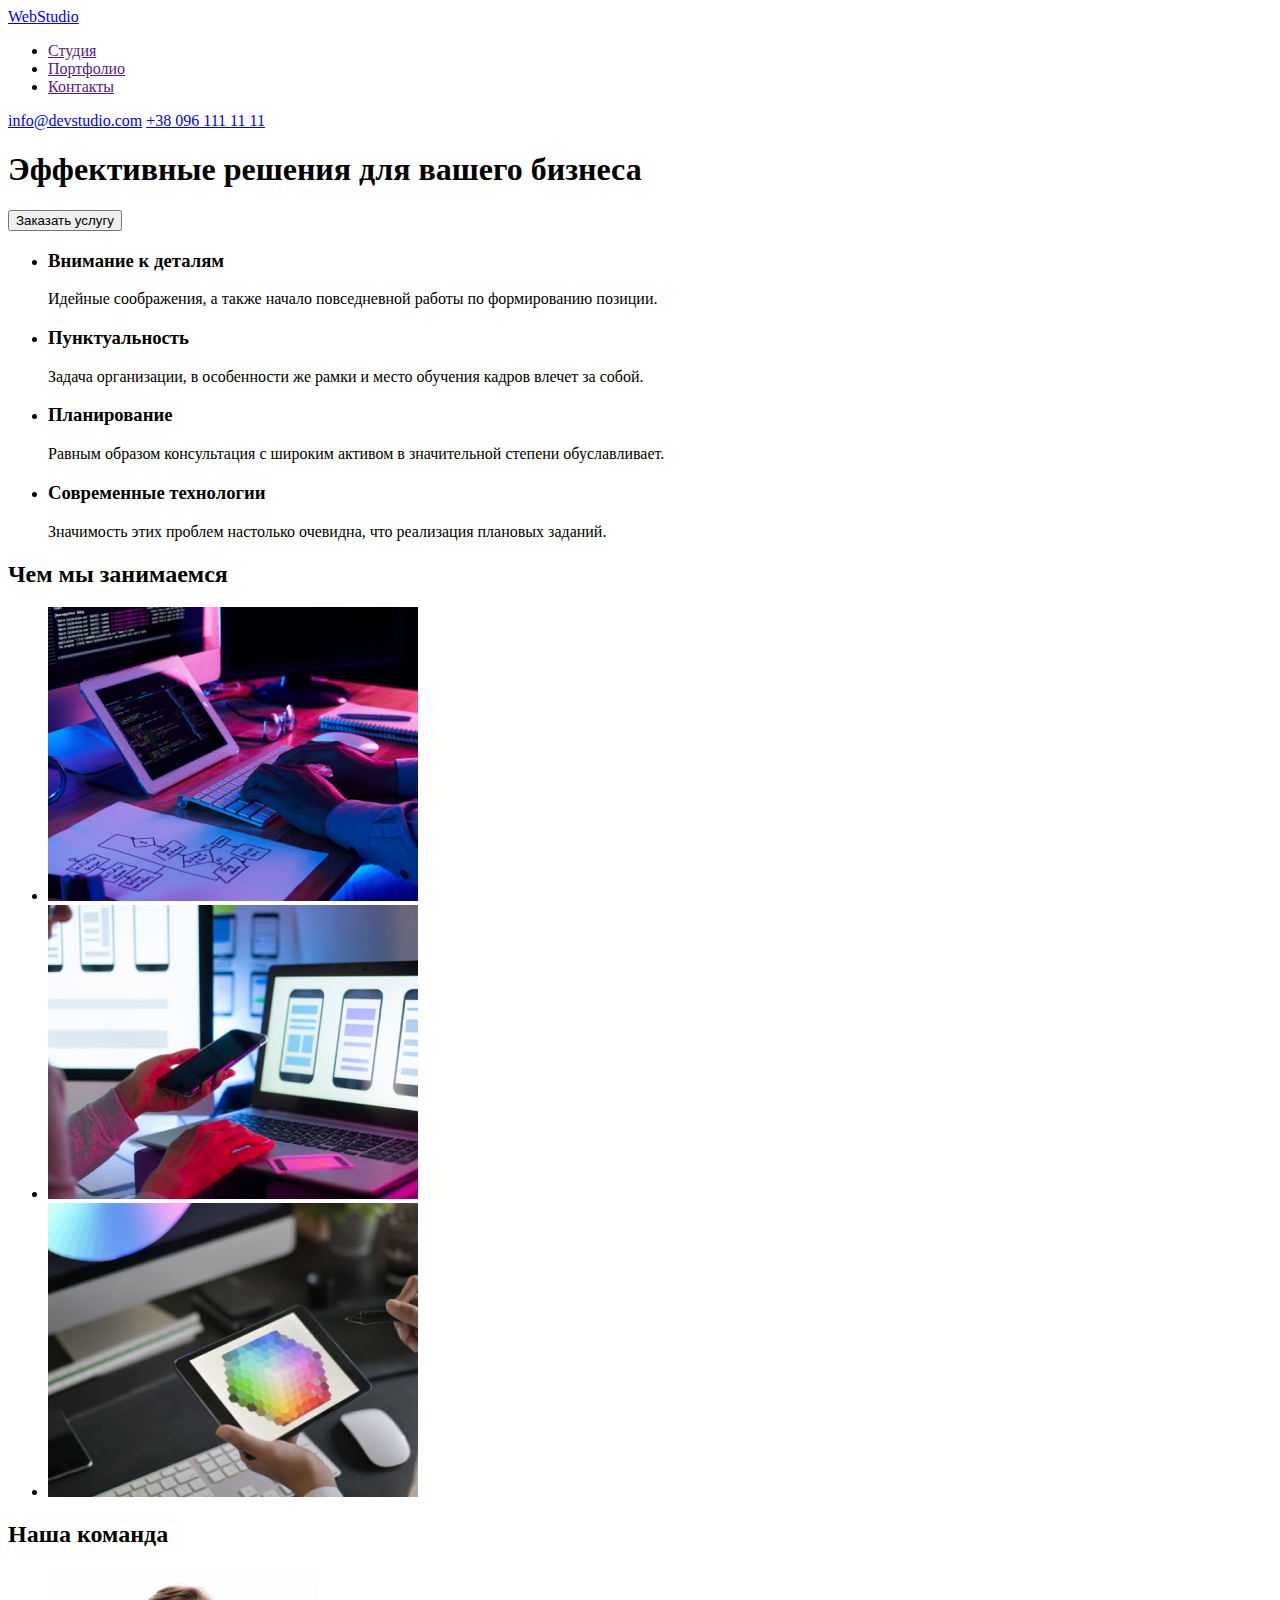
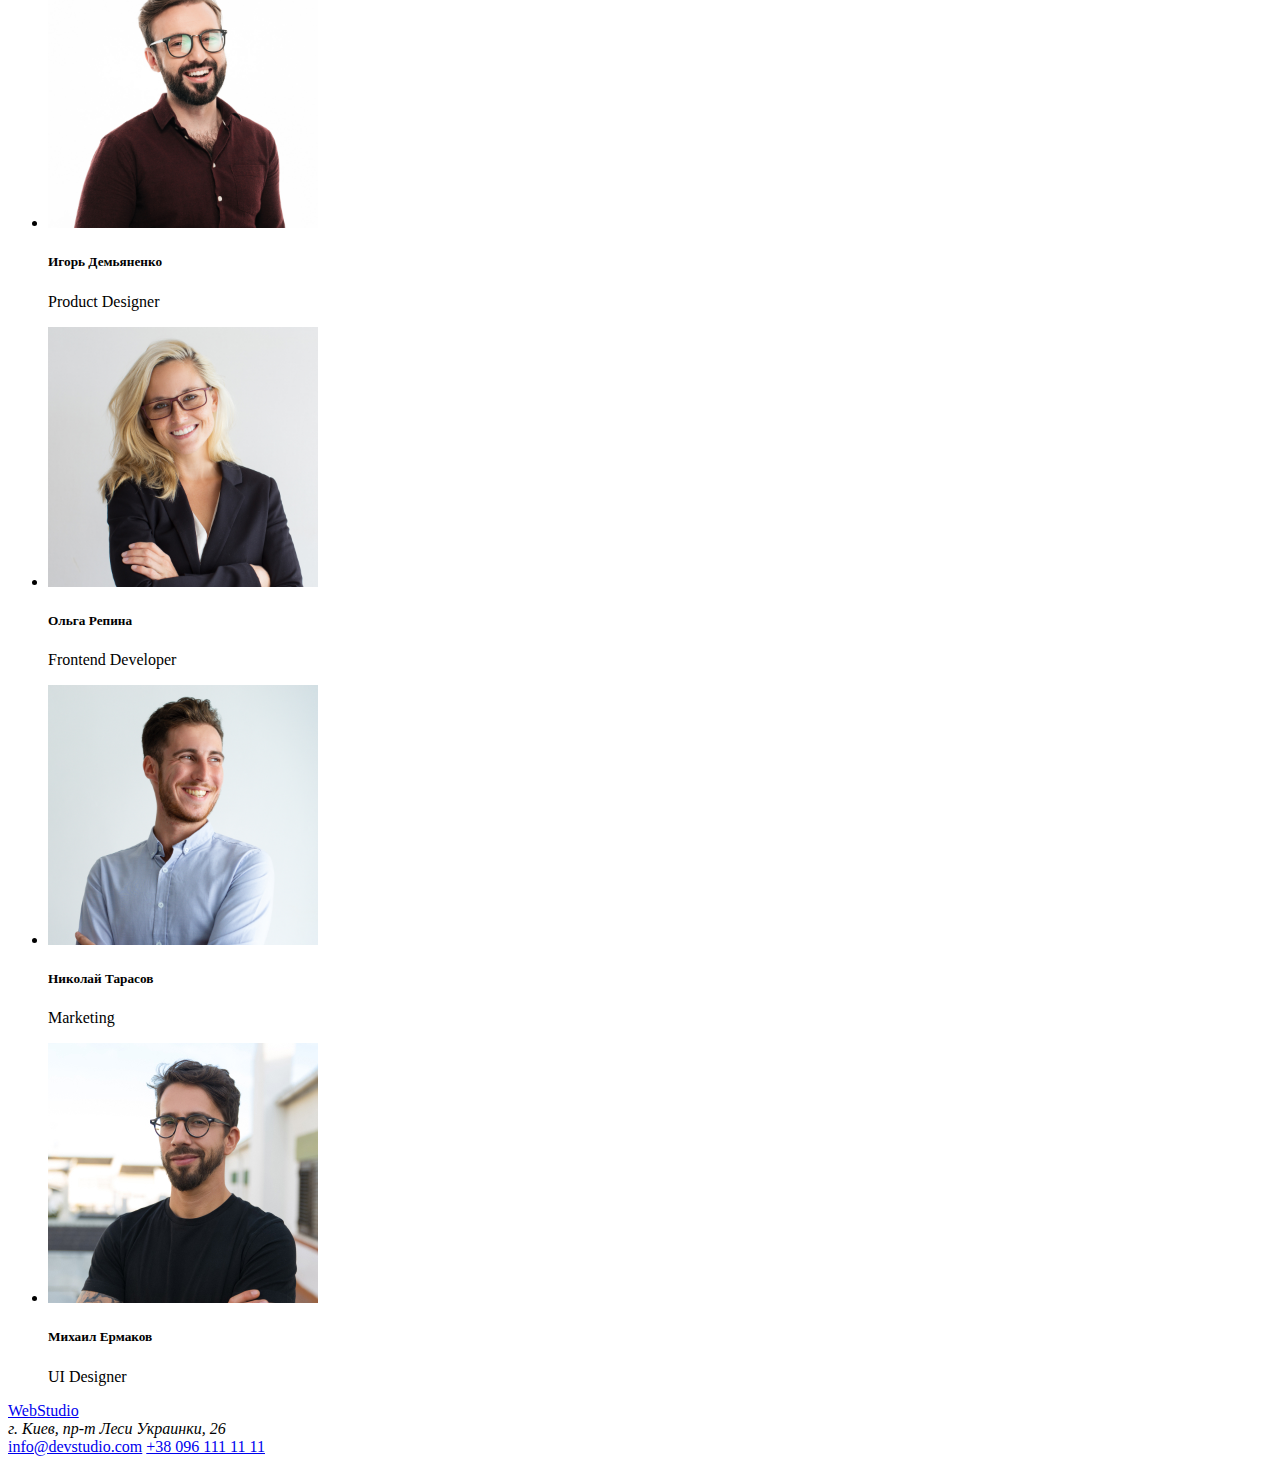
==== index.html @ cc985208 "initiation" ====
<!DOCTYPE html>
<html lang="en">
    <head>
        <meta charset="UTF-8" />
        <meta name="viewport" content="width=device-width, initial-scale=1.0" />
        <title>WebStudio</title>
    </head>
    <body>
        <header>
            <nav>
                <a href="/"><span>Web</span>Studio</a>
                <ul>
                    <li><a href="">Студия</a></li>
                    <li><a href="">Портфолио</a></li>
                    <li><a href="">Контакты</a></li>
                </ul>
            </nav>

            <div>
                <a href="mailto:info@devstudio.com">info@devstudio.com</a>
                <a href="tel:+380961111111">+38 096 111 11 11</a>
            </div>
        </header>
        <main>
            <section>
                <h1>Эффективные решения для вашего бизнеса</h1>
                <button type="button">Заказать услугу</button>
            </section>
            <section>
                <ul>
                    <li>
                        <h3>Внимание к деталям</h3>
                        <p>Идейные соображения, а также начало повседневной работы по формированию позиции.</p>
                    </li>
                    <li>
                        <h3>Пунктуальность</h3>
                        <p>Задача организации, в особенности же рамки и место обучения кадров влечет за собой.</p>
                    </li>
                    <li>
                        <h3>Планирование</h3>
                        <p>Равным образом консультация с широким активом в значительной степени обуславливает.</p>
                    </li>
                    <li>
                        <h3>Современные технологии</h3>
                        <p>Значимость этих проблем настолько очевидна, что реализация плановых заданий.</p>
                    </li>
                </ul>
            </section>
            <section>
                <h2>Чем мы занимаемся</h2>
                <ul>
                    <li><img src="./box1.jpg" width="370" height="294" alt="img1" /></li>
                    <li><img src="./box2.jpg" width="370" height="294" alt="img2" /></li>
                    <li><img src="./box3.jpg" width="370" height="294" alt="img3" /></li>
                </ul>
            </section>
            <section>
                <h2>Наша команда</h2>
                <ul>
                    <li>
                        <img src="./images/img1.jpg" width="270" height="260" alt="Игорь Демьяненко" />
                        <h5>Игорь Демьяненко</h5>
                        <p>Product Designer</p>
                    </li>
                    <li>
                        <img src="./images/img2.jpg" width="270" height="260" alt="Ольга Репина" />
                        <h5>Ольга Репина</h5>
                        <p>Frontend Developer</p>
                    </li>
                    <li>
                        <img src="./images/img3.jpg" width="270" height="260" alt="Николай Тарасов" />
                        <h5>Николай Тарасов</h5>
                        <p>Marketing</p>
                    </li>
                    <li>
                        <img src="./images/img4.jpg" width="270" height="260" alt="Михаил Ермаков" />
                        <h5>Михаил Ермаков</h5>
                        <p>UI Designer</p>
                    </li>
                </ul>
            </section>
        </main>
        <footer>
            <a href="/"><span>Web</span>Studio</a>
            <address>г. Киев, пр-т Леси Украинки, 26</address>
            <a href="mailto:info@devstudio.com">info@devstudio.com</a>
            <a href="tel:+380961111111">+38 096 111 11 11</a>
        </footer>
    </body>
</html>
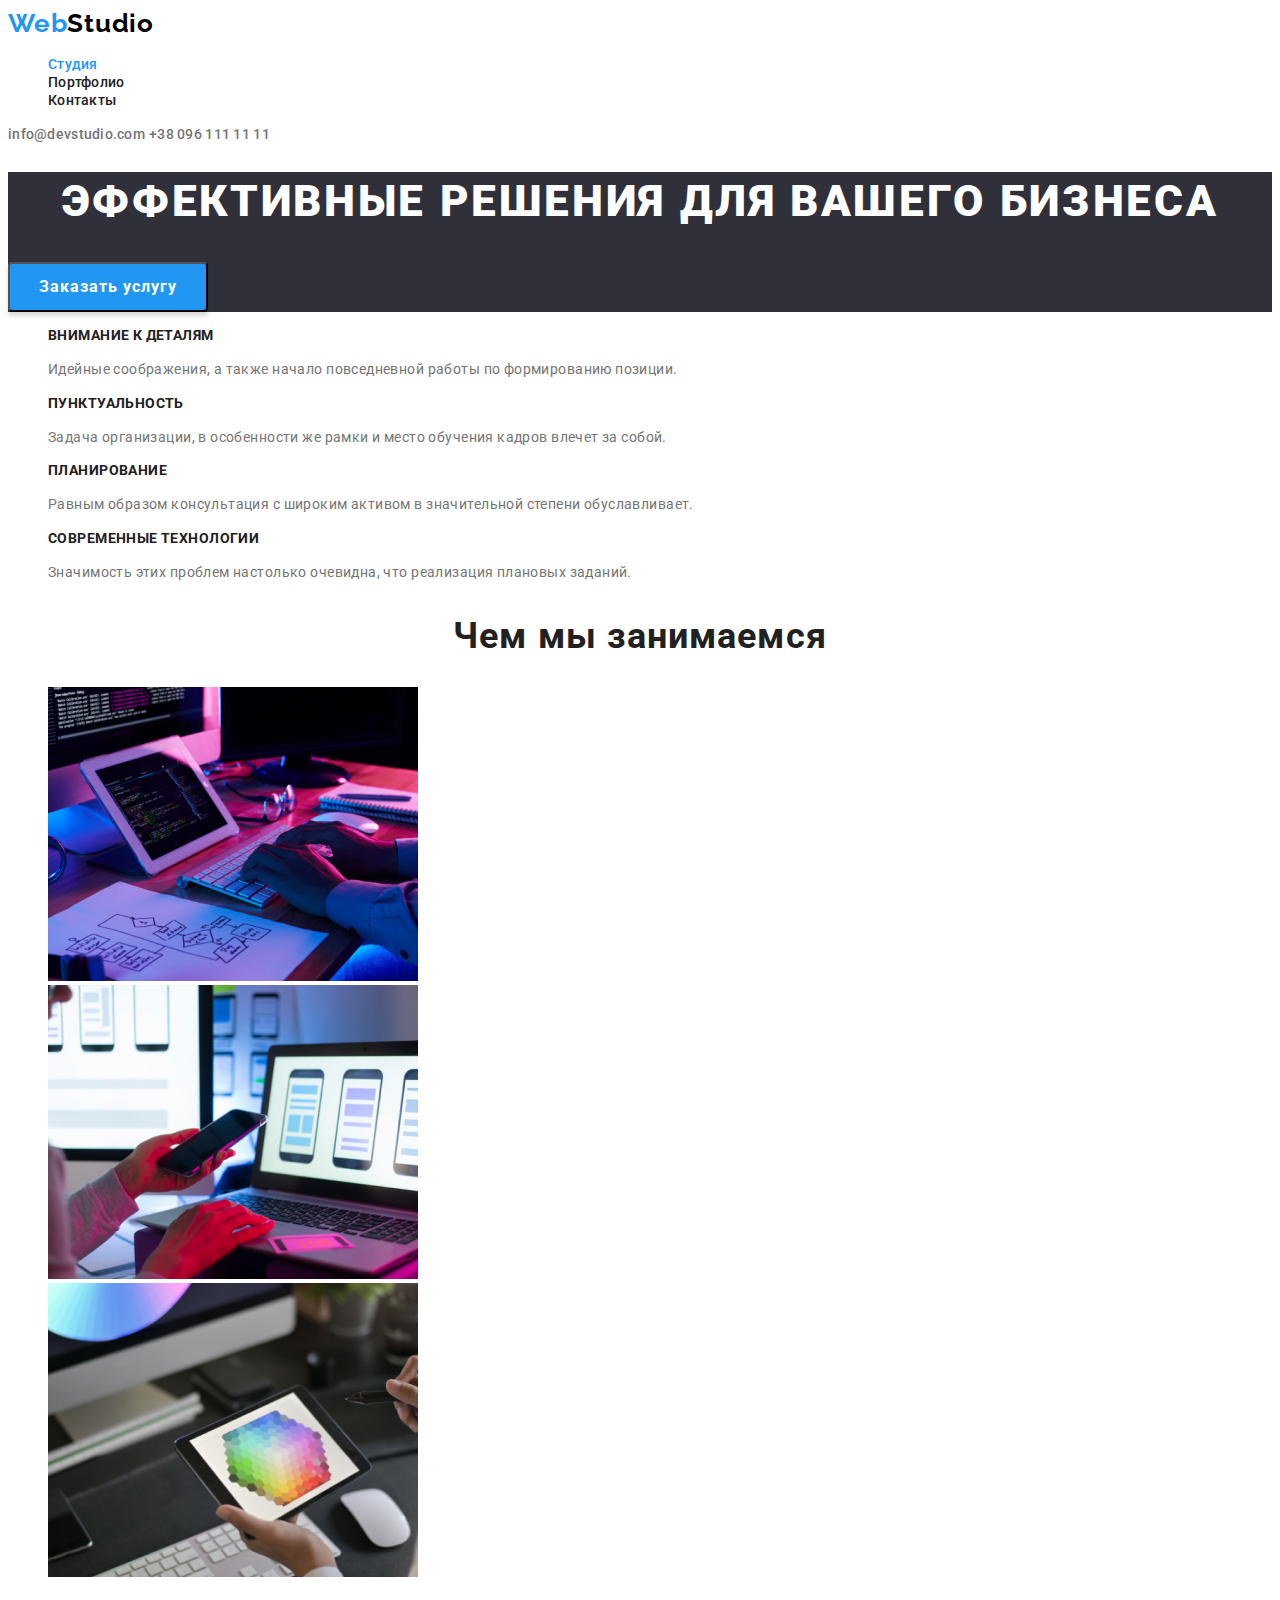
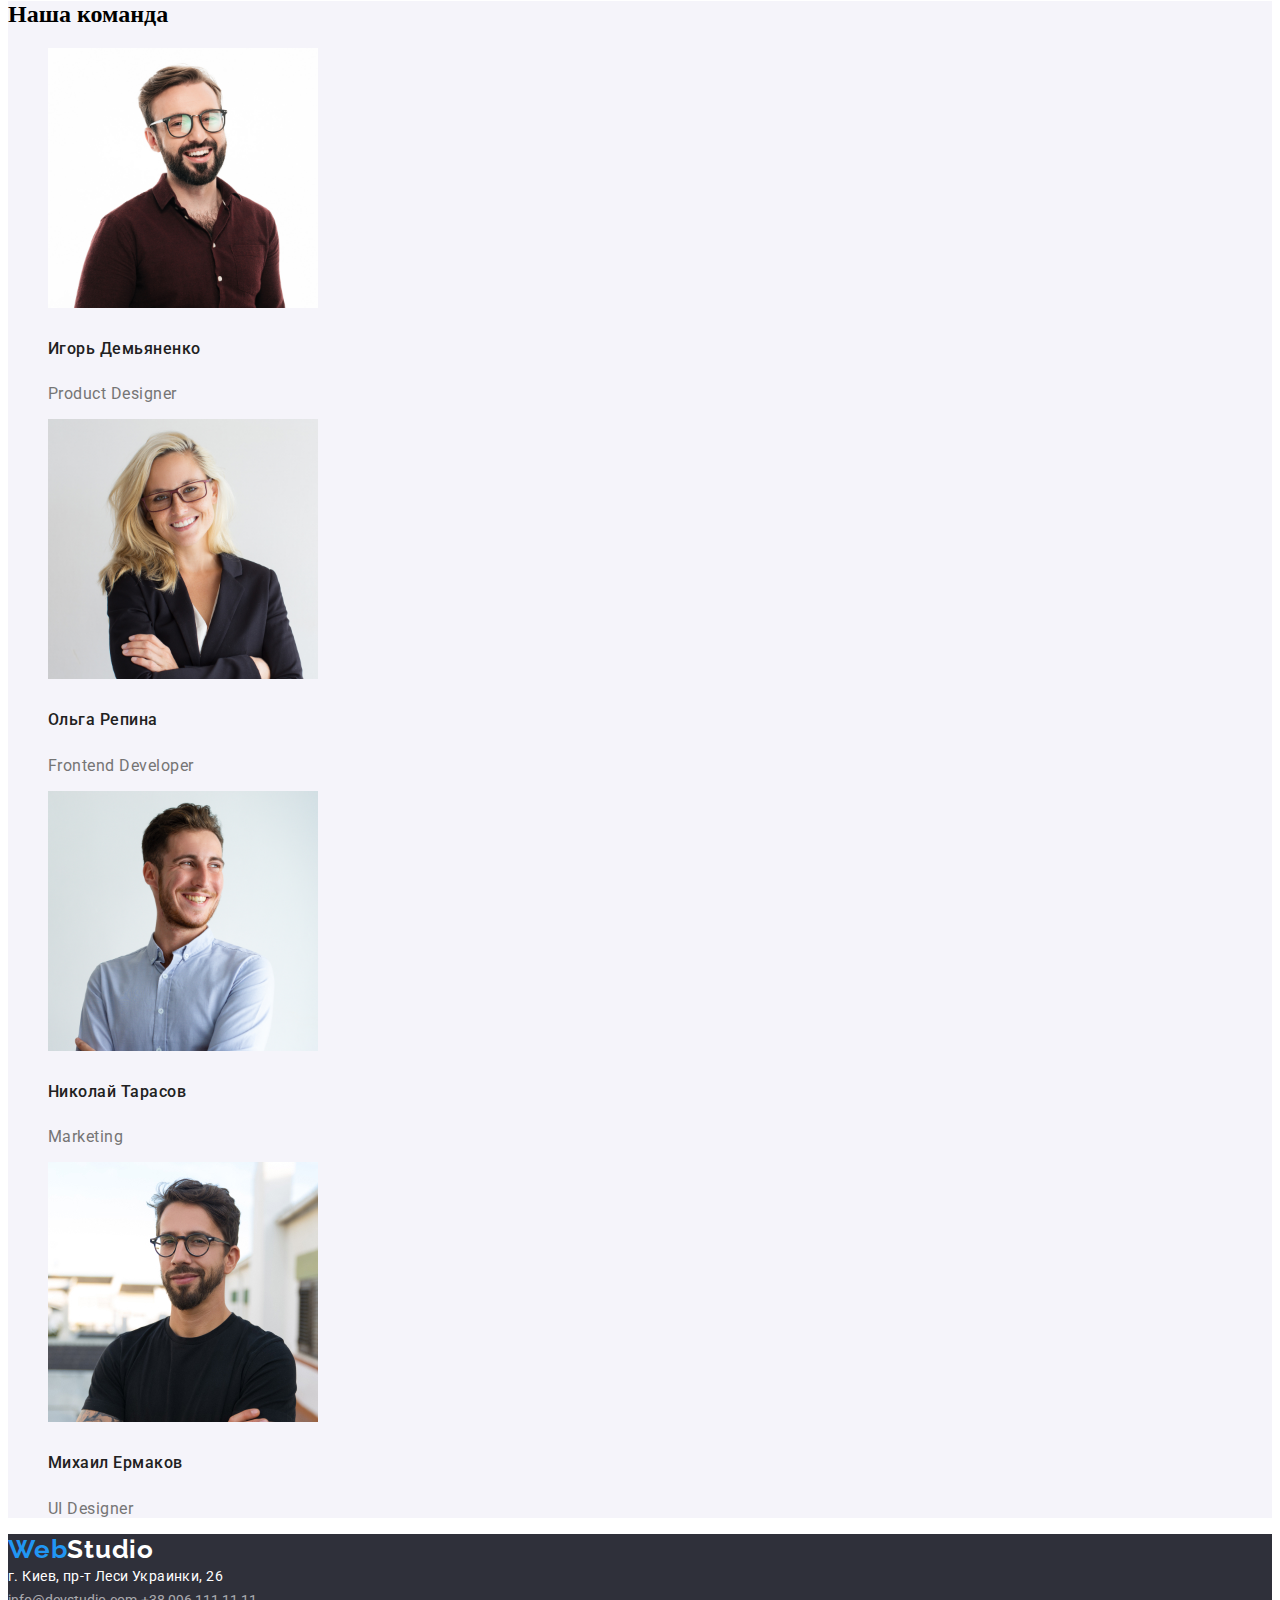
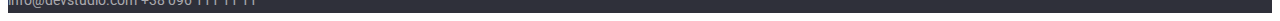
==== commit 4c19d9e6: "ДЗ№2" ====
--- a/index.html
+++ b/index.html
@@ -4,29 +4,34 @@
         <meta charset="UTF-8" />
         <meta name="viewport" content="width=device-width, initial-scale=1.0" />
         <title>WebStudio</title>
+        <link
+            href="https://fonts.googleapis.com/css2?family=Raleway:wght@700&family=Roboto:wght@400;500;700;900&display=swap"
+            rel="stylesheet"
+        />
+        <link rel="stylesheet" href="./css/styles.css" />
     </head>
     <body>
-        <header>
+        <header class="page header">
             <nav>
-                <a href="/"><span>Web</span>Studio</a>
-                <ul>
-                    <li><a href="">Студия</a></li>
-                    <li><a href="">Портфолио</a></li>
-                    <li><a href="">Контакты</a></li>
+                <a href="/" class="logo">Web<span>Studio</span></a>
+                <ul class="site-nav">
+                    <li><a href="" class="link current">Студия</a></li>
+                    <li><a href="./portfolio.html" class="link">Портфолио</a></li>
+                    <li><a href="" class="link">Контакты</a></li>
                 </ul>
             </nav>
 
             <div>
-                <a href="mailto:info@devstudio.com">info@devstudio.com</a>
-                <a href="tel:+380961111111">+38 096 111 11 11</a>
+                <a href="mailto:info@devstudio.com" class="contacts">info@devstudio.com</a>
+                <a href="tel:+380961111111" class="contacts">+38 096 111 11 11</a>
             </div>
         </header>
         <main>
-            <section>
-                <h1>Эффективные решения для вашего бизнеса</h1>
+            <section class="hero">
+                <h1 class="herotitle">Эффективные решения для вашего бизнеса</h1>
                 <button type="button">Заказать услугу</button>
             </section>
-            <section>
+            <section class="description">
                 <ul>
                     <li>
                         <h3>Внимание к деталям</h3>
@@ -46,7 +51,7 @@
                     </li>
                 </ul>
             </section>
-            <section>
+            <section class="function">
                 <h2>Чем мы занимаемся</h2>
                 <ul>
                     <li><img src="./box1.jpg" width="370" height="294" alt="img1" /></li>
@@ -54,7 +59,7 @@
                     <li><img src="./box3.jpg" width="370" height="294" alt="img3" /></li>
                 </ul>
             </section>
-            <section>
+            <section class="team">
                 <h2>Наша команда</h2>
                 <ul>
                     <li>
@@ -80,11 +85,11 @@
                 </ul>
             </section>
         </main>
-        <footer>
-            <a href="/"><span>Web</span>Studio</a>
+        <footer class="footer">
+            <a href="/" class="footerlogo">Web<span>Studio</span></a>
             <address>г. Киев, пр-т Леси Украинки, 26</address>
-            <a href="mailto:info@devstudio.com">info@devstudio.com</a>
-            <a href="tel:+380961111111">+38 096 111 11 11</a>
+            <a href="mailto:info@devstudio.com" class="mail">info@devstudio.com</a>
+            <a href="tel:+380961111111" class="tel">+38 096 111 11 11</a>
         </footer>
     </body>
 </html>
--- a/css/styles.css
+++ b/css/styles.css
@@ -0,0 +1,239 @@
+:root {
+    --main-text-color: #212121;
+    --hover-button-color: #2196f3;
+    --secondary-color: #757575;
+    --white: #ffffff;
+    --hero-background-color: #2f303a;
+    --secondary-section-background-color: #e5e5e5;
+    --team-background-color: #f5f4fa;
+}
+a {
+    text-decoration: none;
+}
+
+ul {
+    list-style-type: none;
+}
+
+.site-nav .link.current {
+    color: var(--hover-button-color);
+}
+
+.logo {
+    font-family: Raleway, sans-serif;
+    font-style: normal;
+    font-weight: bold;
+    font-size: 26px;
+    line-height: 1.19;
+    letter-spacing: 0.03em;
+
+    color: var(--hover-button-color);
+}
+
+.logo span {
+    color: black;
+}
+
+.site-nav a:hover,
+focus {
+    color: var(--hover-button-color);
+}
+
+.site-nav a {
+    font-family: Roboto, sans-serif;
+    font-style: normal;
+    font-weight: 500;
+    font-size: 14px;
+    line-height: 1.14;
+    letter-spacing: 0.02em;
+
+    color: var(--main-text-color);
+}
+.contacts {
+    color: var(--secondary-color);
+}
+
+.contacts:hover {
+    color: var(--hover-button-color);
+}
+
+.contacts {
+    font-family: Roboto, sans-serif;
+    font-style: normal;
+    font-weight: 500;
+    font-size: 14px;
+    line-height: 16px;
+    letter-spacing: 0.02em;
+}
+
+.hero {
+    background-color: var(--hero-background-color);
+}
+
+.herotitle {
+    font-family: Roboto, sans-serif;
+    font-style: normal;
+    font-weight: 900;
+    font-size: 44px;
+    line-height: 1.36;
+    text-align: center;
+    letter-spacing: 0.06em;
+    text-transform: uppercase;
+    color: var(--white);
+}
+
+.hero button {
+    width: 200px;
+    height: 50px;
+    background: var(--hover-button-color);
+    box-shadow: 0px 4px 4px rgba(0, 0, 0, 0.15);
+    border-radius: 4px;
+    font-family: Roboto, sans-serif;
+    font-style: normal;
+    font-weight: bold;
+    font-size: 16px;
+    line-height: 1.88;
+    text-align: center;
+    letter-spacing: 0.06em;
+    color: #ffffff;
+    cursor: pointer;
+}
+
+h3 {
+    font-family: Roboto, sans-serif;
+    font-style: normal;
+    font-weight: bold;
+    font-size: 14px;
+    line-height: 1.14;
+    letter-spacing: 0.03em;
+    text-transform: uppercase;
+    color: var(--main-text-color);
+}
+
+.description p {
+    font-family: Roboto, sans-serif;
+    font-style: normal;
+    font-weight: normal;
+    font-size: 14px;
+    line-height: 1.71;
+    letter-spacing: 0.03em;
+    color: var(--secondary-color);
+}
+
+.function h2 {
+    font-family: Roboto, sans-serif;
+    font-style: normal;
+    font-weight: bold;
+    font-size: 36px;
+    line-height: 1.17;
+    text-align: center;
+    letter-spacing: 0.03em;
+    color: var(--main-text-color);
+}
+
+.team {
+    background-color: var(--team-background-color);
+}
+
+.team h5 {
+    font-family: Roboto, sans-serif;
+    font-style: normal;
+    font-weight: 500;
+    font-size: 16px;
+    line-height: 1.19;
+    letter-spacing: 0.03em;
+    color: var(--main-text-color);
+}
+
+.team p {
+    font-family: Roboto, sans-serif;
+    font-style: normal;
+    font-weight: normal;
+    font-size: 16px;
+    line-height: 1.19;
+    letter-spacing: 0.03em;
+    color: var(--secondary-color);
+}
+
+.footerlogo {
+    font-family: Raleway, sans-serif;
+    font-style: normal;
+    font-weight: bold;
+    font-size: 26px;
+    line-height: 1.19;
+    letter-spacing: 0.03em;
+    color: var(--hover-button-color);
+}
+
+.footerlogo span {
+    color: var(--white);
+}
+
+.footer {
+    background-color: var(--hero-background-color);
+}
+
+address {
+    font-family: Roboto, sans-serif;
+    font-style: normal;
+    font-weight: normal;
+    font-size: 14px;
+    line-height: 1.71;
+    letter-spacing: 0.03em;
+    color: var(--white);
+}
+
+.mail,
+.tel {
+    font-family: Roboto, sans-serif;
+    font-style: normal;
+    font-weight: normal;
+    font-size: 14px;
+    line-height: 1.71;
+    color: rgba(255, 255, 255, 0.6);
+}
+
+.mail:hover,
+.tel:hover {
+    color: var(--hover-button-color);
+}
+
+.ourprojects button {
+    font-family: Roboto, sans-serif;
+    font-style: normal;
+    font-weight: 500;
+    font-size: 16px;
+    line-height: 1.62;
+    text-align: center;
+    letter-spacing: 0.03em;
+    color: var(--main-text-color);
+    background: var(--team-background-color);
+    border-radius: 4px;
+    border: 0;
+}
+
+.ourprojects h5 {
+    font-family: Roboto, sans-serif;
+    font-style: normal;
+    font-weight: bold;
+    font-size: 18px;
+    line-height: 2;
+    letter-spacing: 0.06em;
+    color: var(--main-text-color);
+}
+
+.ourprojects p {
+    font-family: Roboto, sans-serif;
+    font-style: normal;
+    font-weight: normal;
+    font-size: 16px;
+    line-height: 1.87;
+    letter-spacing: 0.03em;
+    color: var(--secondary-color);
+}
+
+.ourprojects button:hover {
+    background-color: var(--hover-button-color);
+    color: var(--white);
+    cursor: pointer;
+}
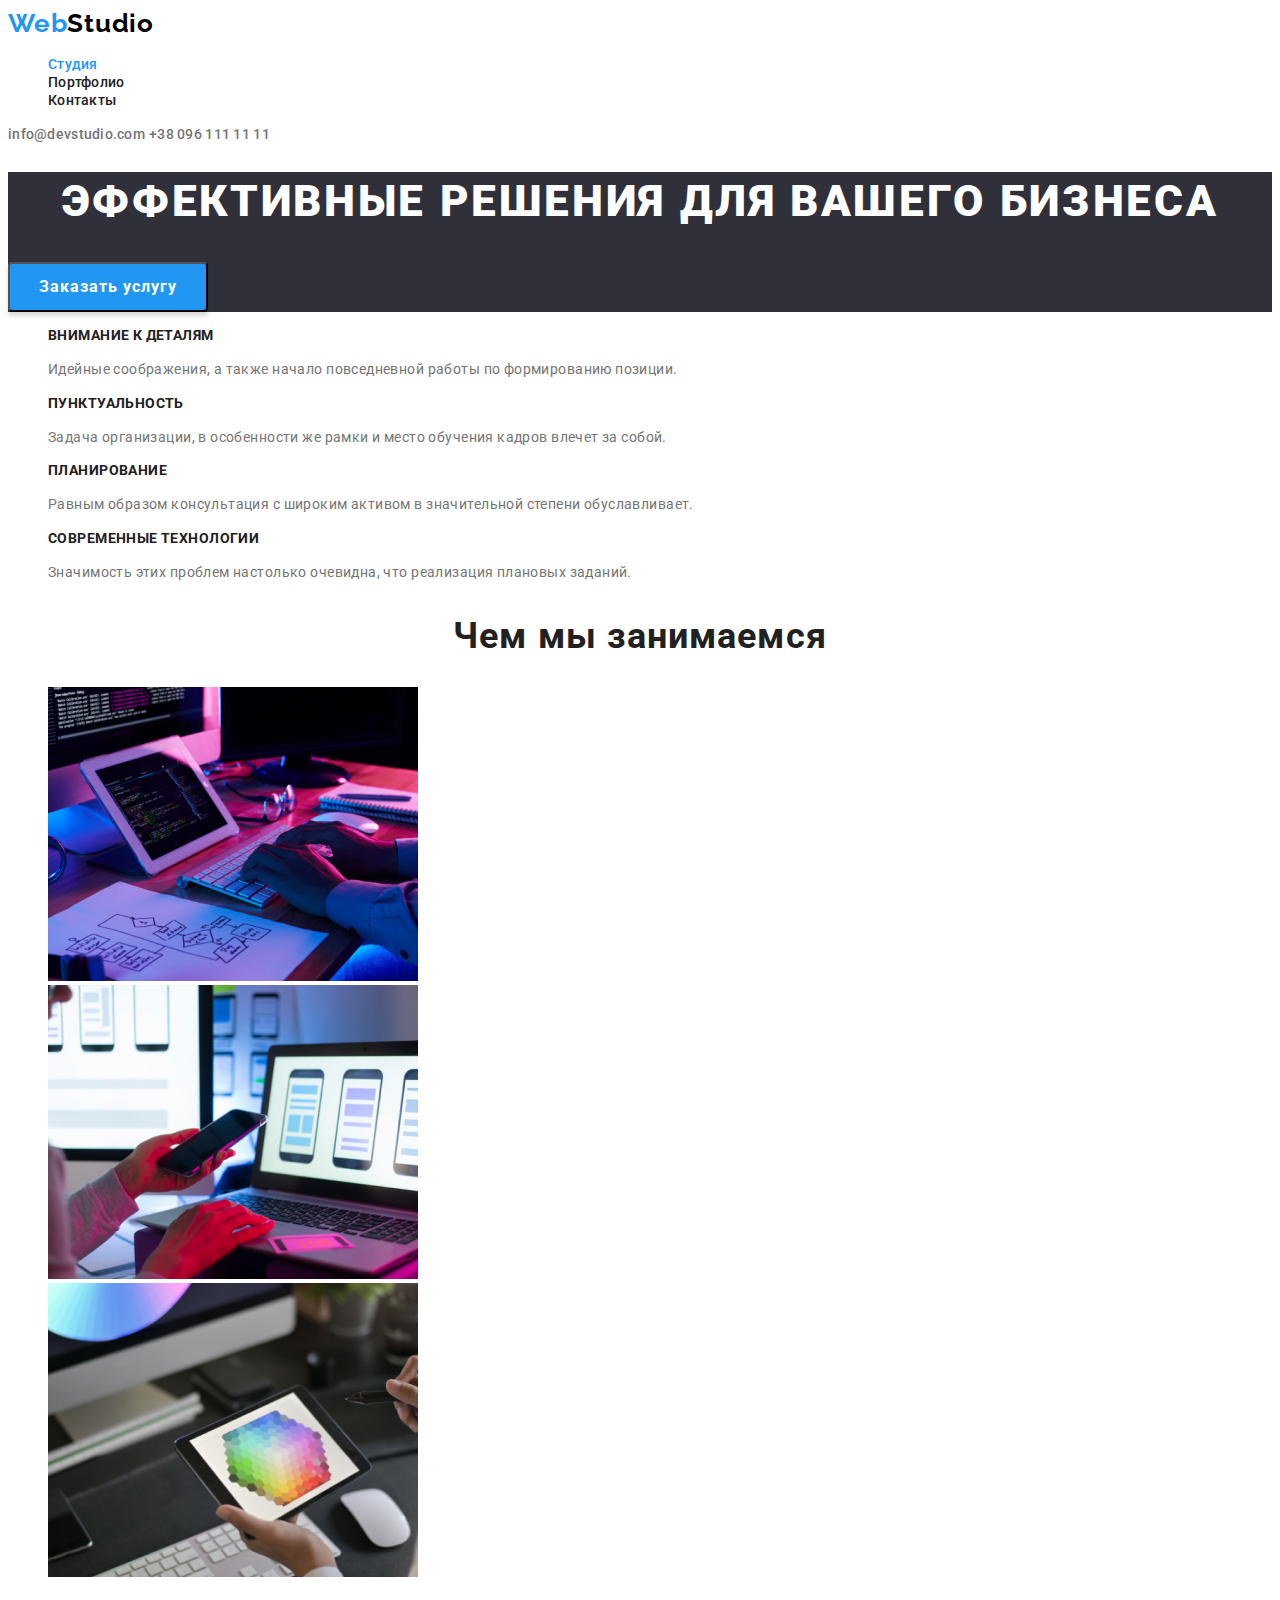
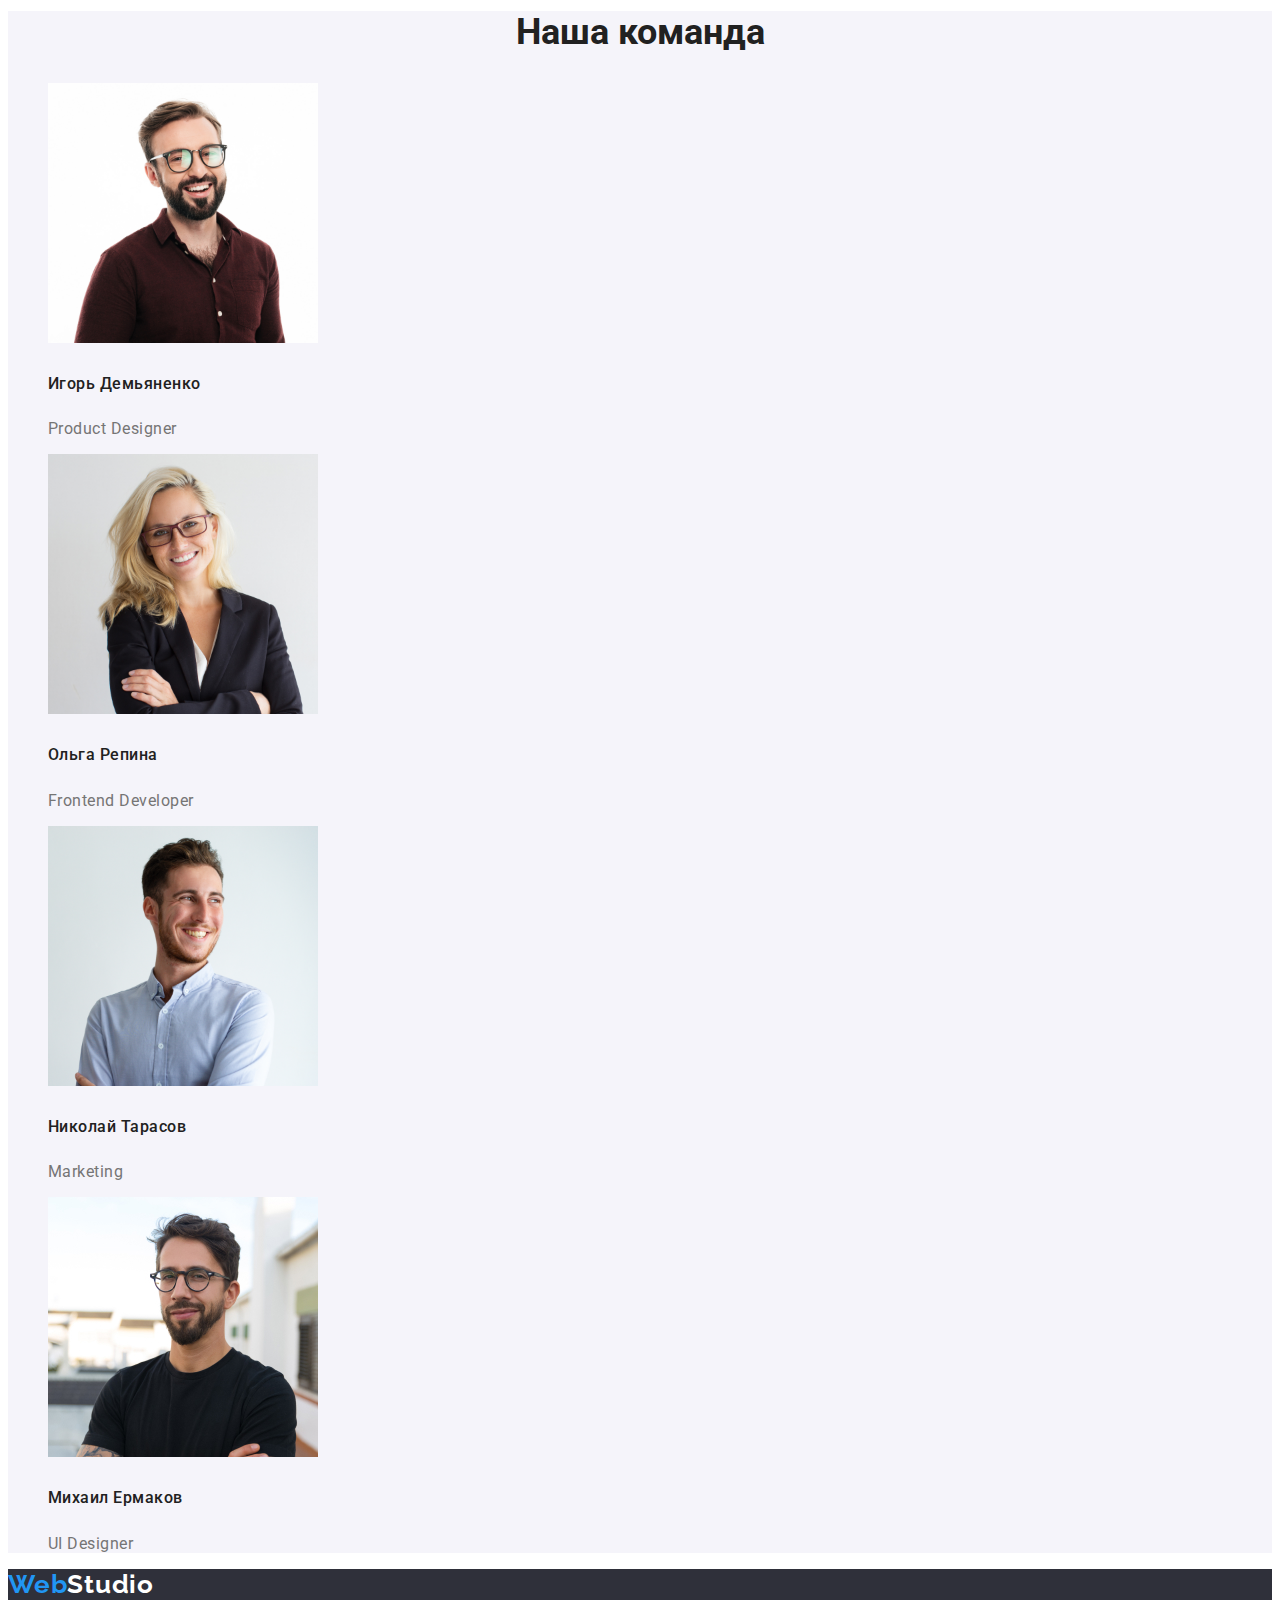
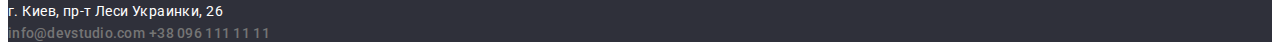
==== commit bd961a52: "Наша команда шрифт поменяла" ====
--- a/index.html
+++ b/index.html
@@ -88,8 +88,8 @@
         <footer class="footer">
             <a href="/" class="footerlogo">Web<span>Studio</span></a>
             <address>г. Киев, пр-т Леси Украинки, 26</address>
-            <a href="mailto:info@devstudio.com" class="mail">info@devstudio.com</a>
-            <a href="tel:+380961111111" class="tel">+38 096 111 11 11</a>
+            <a href="mailto:info@devstudio.com" class="contacts">info@devstudio.com</a>
+            <a href="tel:+380961111111" class="contacts">+38 096 111 11 11</a>
         </footer>
     </body>
 </html>
--- a/css/styles.css
+++ b/css/styles.css
@@ -135,6 +135,16 @@
     background-color: var(--team-background-color);
 }
 
+.team h2 {
+    font-family: Roboto;
+    font-style: normal;
+    font-weight: bold;
+    font-size: 36px;
+    line-height: 42px;
+    text-align: center;
+    letter-spacing: 1.17;
+    color: var(--main-text-color);
+}
 .team h5 {
     font-family: Roboto, sans-serif;
     font-style: normal;
